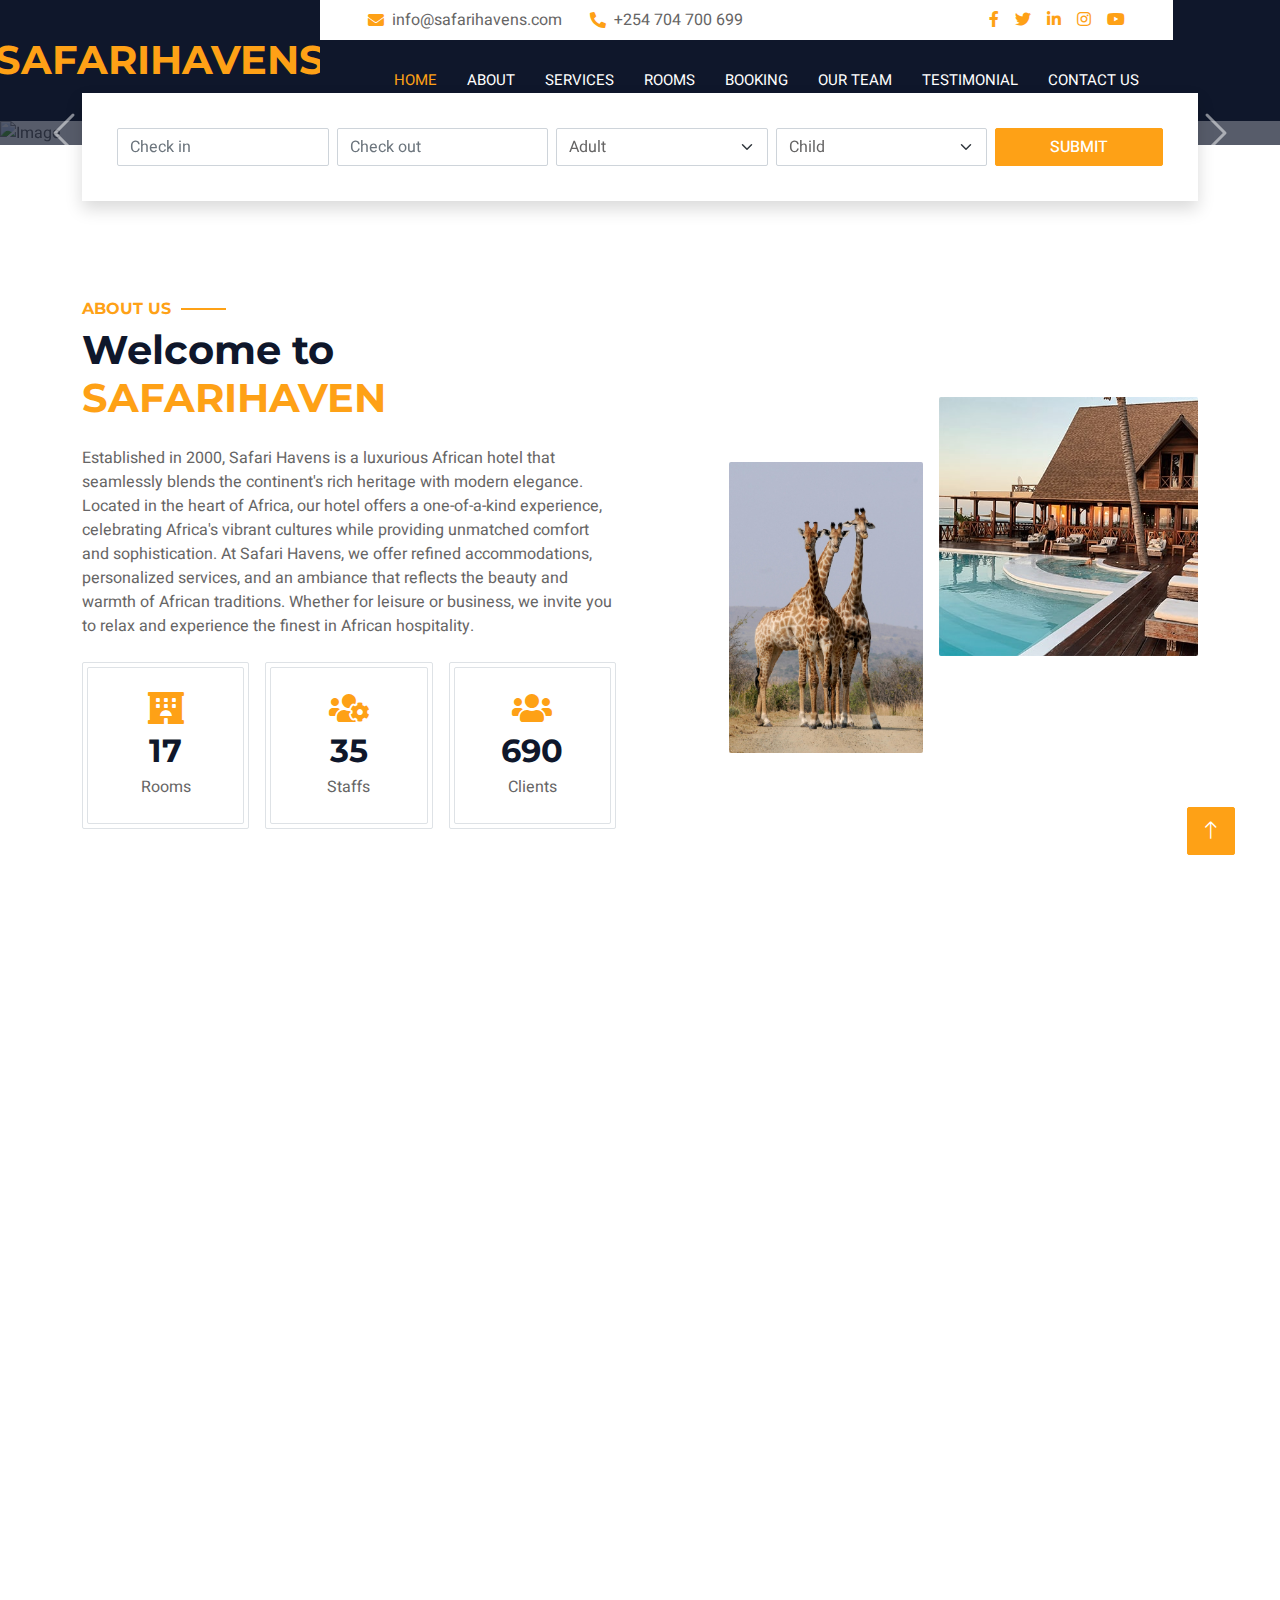
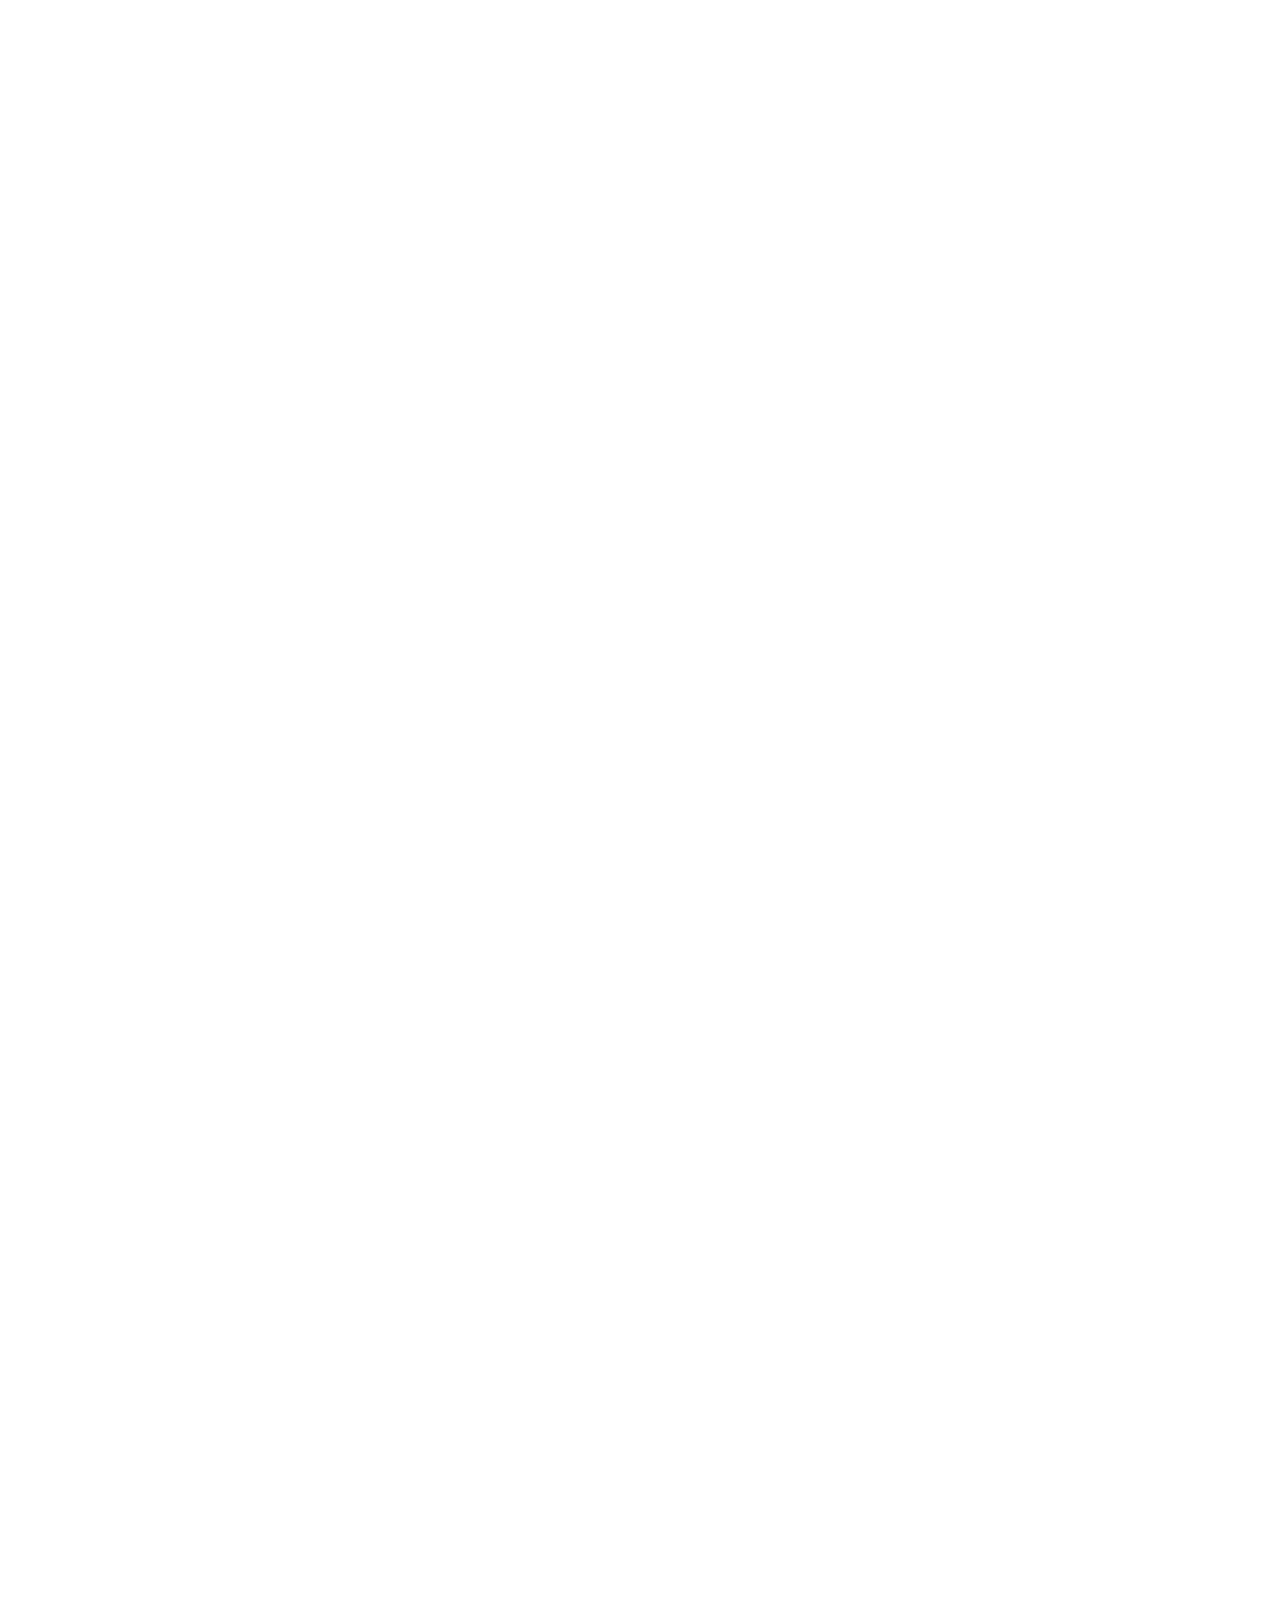
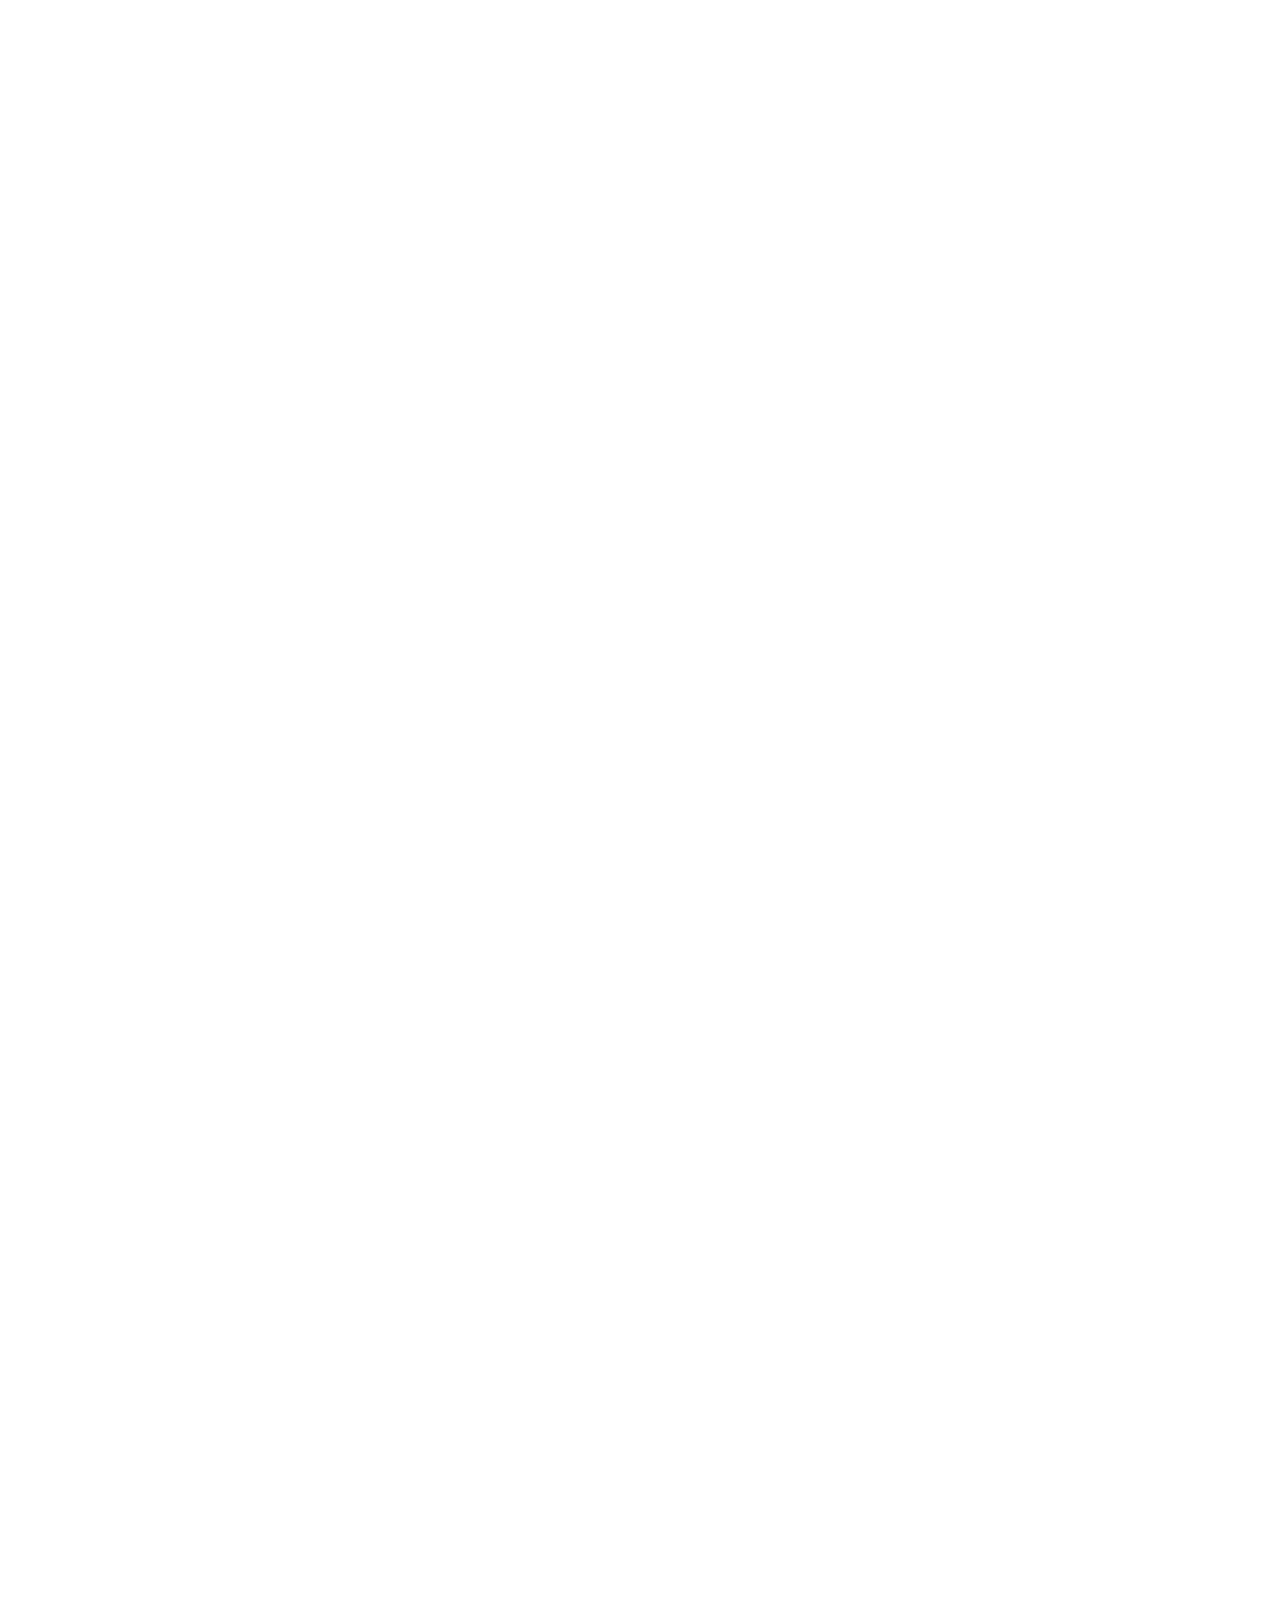
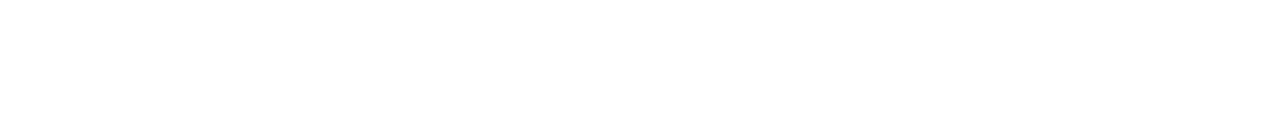
==== index.html @ f3045555 "Initial Commit" ====
<!DOCTYPE html>
<html lang="en">

<head>
    <meta charset="utf-8">
    <title>Safari Havens -Discover, Relax, and Unwind</title>
    <meta content="width=device-width, initial-scale=1.0" name="viewport">
    <meta content="" name="keywords">
    <meta content="" name="description">

    <!-- Favicon -->
    <link href="./favicon.png" rel="icon">

    <!-- Google Web Fonts -->
    <link rel="preconnect" href="https://fonts.googleapis.com">
    <link rel="preconnect" href="https://fonts.gstatic.com" crossorigin>
    <link href="https://fonts.googleapis.com/css2?family=Heebo:wght@400;500;600;700&family=Montserrat:wght@400;500;600;700&display=swap" rel="stylesheet">  

    <!-- Icon Font Stylesheet -->
    <link href="https://cdnjs.cloudflare.com/ajax/libs/font-awesome/5.10.0/css/all.min.css" rel="stylesheet">
    <link href="https://cdn.jsdelivr.net/npm/bootstrap-icons@1.4.1/font/bootstrap-icons.css" rel="stylesheet">

    <!-- Libraries Stylesheet -->
    <link href="lib/animate/animate.min.css" rel="stylesheet">
    <link href="lib/owlcarousel/assets/owl.carousel.min.css" rel="stylesheet">
    <link href="lib/tempusdominus/css/tempusdominus-bootstrap-4.min.css" rel="stylesheet" />

    <!-- Customized Bootstrap Stylesheet -->
    <link href="css/bootstrap.min.css" rel="stylesheet">

    <!-- Template Stylesheet -->
    <link href="css/style.css" rel="stylesheet">
</head>

<body>
    <div class="container-xxl bg-white p-0">
        <!-- Spinner Start -->
        <div id="spinner" class="show bg-white position-fixed translate-middle w-100 vh-100 top-50 start-50 d-flex align-items-center justify-content-center">
            <div class="spinner-border text-primary" style="width: 3rem; height: 3rem;" role="status">
                <span class="sr-only">Loading...</span>
            </div>
        </div>
        <!-- Spinner End -->

        <!-- Header Start -->
        <div class="container-fluid bg-dark px-0">
            <div class="row gx-0">
                <div class="col-lg-3 bg-dark d-none d-lg-block">
                    <a href="index.html" class="navbar-brand w-100 h-100 m-0 p-0 d-flex align-items-center justify-content-center">
                        <h1 class="m-0 text-primary text-uppercase">safarihavens</h1>
                    </a>
                </div>
                <div class="col-lg-8">
                    <div class="row gx-0 bg-white d-none d-lg-flex">
                        <div class="col-lg-7 px-5 text-start">
                            <div class="h-100 d-inline-flex align-items-center py-2 me-4">
                                <i class="fa fa-envelope text-primary me-2"></i>
                                <p class="mb-0">info@safarihavens.com</p>
                            </div>
                            <div class="h-100 d-inline-flex align-items-center py-2">
                                <i class="fa fa-phone-alt text-primary me-2"></i>
                                <p class="mb-0">+254 704 700 699</p>
                            </div>
                        </div>
                        <div class="col-lg-5 px-5 text-end">
                            <div class="d-inline-flex align-items-center py-2">
                                <a class="me-3" href=""><i class="fab fa-facebook-f"></i></a>
                                <a class="me-3" href=""><i class="fab fa-twitter"></i></a>
                                <a class="me-3" href=""><i class="fab fa-linkedin-in"></i></a>
                                <a class="me-3" href=""><i class="fab fa-instagram"></i></a>
                                <a class="" href=""><i class="fab fa-youtube"></i></a>
                            </div>
                        </div>
                    </div>
                    <nav class="navbar navbar-expand-lg bg-dark navbar-dark p-4 p-lg-1">
                        <a href="index.html" class="navbar-brand d-block d-lg-none">
                            <h1 class="m-0 text-primary text-uppercase">safarihavens</h1>
                        </a>
                        <button type="button" class="navbar-toggler" data-bs-toggle="collapse" data-bs-target="#navbarCollapse">
                            <span class="navbar-toggler-icon"></span>
                        </button>
                        <div class="collapse navbar-collapse justify-content-between ms-auto" id="navbarCollapse" >
                            <div class="navbar-nav mr-auto ms-auto py-0">
                                <a href="index.html" class="nav-item nav-link active">Home</a>
                                <a href="about.html" class="nav-item nav-link">About</a>
                                <a href="service.html" class="nav-item nav-link">Services</a>
                                <a href="room.html" class="nav-item nav-link">Rooms</a>
                                <a href="booking.html" class="nav-item nav-link">Booking</a>
                                <a href="team.html" class="nav-item nav-link">Our Team</a>
                                <a href="testimonial.html" class="nav-item nav-link">Testimonial</a>
                                <a href="contact.html" class="nav-item nav-link">Contact US</a>
                    </nav>
                </div>
            </div>
        </div>
        <!-- Header End -->


        <!-- Carousel Start -->
        <div class="container-fluid p-0 mb-5">
            <div id="header-carousel" class="carousel slide" data-bs-ride="carousel">
                <div class="carousel-inner">
                    <div class="carousel-item active">
                        <img class="w-100" src="img/carousel-1.jpg" alt="Image">
                        <div class="carousel-caption d-flex flex-column align-items-center justify-content-center">
                            <div class="p-3" style="max-width: 700px;">
                                <h6 class="section-title text-white text-uppercase mb-3 animated slideInDown">African Luxury Awaits</h6>
                                <h1 class="display-3 text-white mb-4 animated slideInDown">Discover a hotel where elegance meets African heritage.</h1>
                                <a href="room.html" class="btn btn-primary py-md-3 px-md-5 me-3 animated slideInLeft">Our Rooms</a>
                                <a href="booking.html" class="btn btn-light py-md-3 px-md-5 animated slideInRight">Book A Room</a>
                            </div>
                        </div>
                    </div>
                    <div class="carousel-item">
                        <img class="w-100" src="img/carousel-2.jpg" alt="Image">
                        <div class="carousel-caption d-flex flex-column align-items-center justify-content-center">
                            <div class="p-3" style="max-width: 700px;">
                                <h6 class="section-title text-white text-uppercase mb-3 animated slideInDown">Stylish African Comfort</h6>
                                <h1 class="display-3 text-white mb-4 animated slideInDown">Experience luxury with a touch of African charm.</h1>
                                <a href="room.html" class="btn btn-primary py-md-3 px-md-5 me-3 animated slideInLeft">Our Rooms</a>
                                <a href="booking.html" class="btn btn-light py-md-3 px-md-5 animated slideInRight">Book A Room</a>
                            </div>
                        </div>
                    </div>
                </div>
                <button class="carousel-control-prev" type="button" data-bs-target="#header-carousel"
                    data-bs-slide="prev">
                    <span class="carousel-control-prev-icon" aria-hidden="true"></span>
                    <span class="visually-hidden">Previous</span>
                </button>
                <button class="carousel-control-next" type="button" data-bs-target="#header-carousel"
                    data-bs-slide="next">
                    <span class="carousel-control-next-icon" aria-hidden="true"></span>
                    <span class="visually-hidden">Next</span>
                </button>
            </div>
        </div>
        <!-- Carousel End -->


        <!-- Booking Start -->
        <div class="container-fluid booking pb-5 wow fadeIn" data-wow-delay="0.1s">
            <div class="container">
                <div class="bg-white shadow" style="padding: 35px;">
                    <div class="row g-2">
                        <div class="col-md-10">
                            <div class="row g-2">
                                <div class="col-md-3">
                                    <div class="date" id="date1" data-target-input="nearest">
                                        <input type="text" class="form-control datetimepicker-input"
                                            placeholder="Check in" data-target="#date1" data-toggle="datetimepicker" />
                                    </div>
                                </div>
                                <div class="col-md-3">
                                    <div class="date" id="date2" data-target-input="nearest">
                                        <input type="text" class="form-control datetimepicker-input" placeholder="Check out" data-target="#date2" data-toggle="datetimepicker"/>
                                    </div>
                                </div>
                                <div class="col-md-3">
                                    <select class="form-select">
                                        <option selected>Adult</option>
                                        <option value="1">Adult 1</option>
                                        <option value="2">Adult 2</option>
                                        <option value="3">Adult 3</option>
                                    </select>
                                </div>
                                <div class="col-md-3">
                                    <select class="form-select">
                                        <option selected>Child</option>
                                        <option value="1">Child 1</option>
                                        <option value="2">Child 2</option>
                                        <option value="3">Child 3</option>
                                    </select>
                                </div>
                            </div>
                        </div>
                        <div class="col-md-2">
                            <button class="btn btn-primary w-100">Submit</button>
                        </div>
                    </div>
                </div>
            </div>
        </div>
        <!-- Booking End -->


        <!-- About Start -->
        <div class="container-xxl py-5">
            <div class="container">
                <div class="row g-5 align-items-center">
                    <div class="col-lg-6">
                        <h6 class="section-title text-start text-primary text-uppercase">About Us</h6>
                        <h1 class="mb-4">Welcome to <span class="text-primary text-uppercase">safarihaven</span></h1>
                        <p class="mb-4">Established in 2000, Safari Havens is a luxurious African hotel that seamlessly blends the continent's
                            rich heritage with modern elegance. Located in the heart of Africa, our hotel offers a one-of-a-kind experience,
                            celebrating Africa's vibrant cultures while providing unmatched comfort and sophistication. At Safari Havens,
                            we offer refined accommodations, personalized services, and an ambiance that reflects the beauty and warmth of
                            African traditions. Whether for leisure or business, we invite you to relax and experience the
                            finest in African hospitality.</p>
                        <div class="row g-3 pb-4">
                            <div class="col-sm-4 wow fadeIn" data-wow-delay="0.1s">
                                <div class="border rounded p-1">
                                    <div class="border rounded text-center p-4">
                                        <i class="fa fa-hotel fa-2x text-primary mb-2"></i>
                                        <h2 class="mb-1" data-toggle="counter-up">50</h2>
                                        <p class="mb-0">Rooms</p>
                                    </div>
                                </div>
                            </div>
                            <div class="col-sm-4 wow fadeIn" data-wow-delay="0.3s">
                                <div class="border rounded p-1">
                                    <div class="border rounded text-center p-4">
                                        <i class="fa fa-users-cog fa-2x text-primary mb-2"></i>
                                        <h2 class="mb-1" data-toggle="counter-up">100</h2>
                                        <p class="mb-0">Staffs</p>
                                    </div>
                                </div>
                            </div>
                            <div class="col-sm-4 wow fadeIn" data-wow-delay="0.5s">
                                <div class="border rounded p-1">
                                    <div class="border rounded text-center p-4">
                                        <i class="fa fa-users fa-2x text-primary mb-2"></i>
                                        <h2 class="mb-1" data-toggle="counter-up">2000</h2>
                                        <p class="mb-0">Clients</p>
                                    </div>
                                </div>
                            </div>
                        </div>
                    </div>
                    <div class="col-lg-6">
                        <div class="row g-3">
                            <div class="col-6 text-end">
                                <img class="img-fluid rounded w-75 wow zoomIn" data-wow-delay="0.1s" src="img/about-1.jpg" style="margin-top: 25%;">
                            </div>
                            <div class="col-6 text-start">
                                <img class="img-fluid rounded w-100 wow zoomIn" height="400" data-wow-delay="0.3s" src="img/about-3.jpg">
                            </div>

                    </div>
                </div>
            </div>
        </div>
        <!-- About End -->


        <!-- Room Start -->
        <div class="container-xxl py-5">
            <div class="container">
                <div class="text-center wow fadeInUp" data-wow-delay="0.1s">
                    <h6 class="section-title text-center text-primary text-uppercase">Our Rooms</h6>
                    <h1 class="mb-5">Explore Our <span class="text-primary text-uppercase">Rooms</span></h1>
                </div>
                <div class="row g-4">
                    <div class="col-lg-4 col-md-6 wow fadeInUp" data-wow-delay="0.1s">
                        <div class="room-item shadow rounded overflow-hidden">
                            <div class="position-relative">
                                <img class="img-fluid" src="img/room-1.jpg" alt="">
                                <small class="position-absolute start-0 top-100 translate-middle-y bg-primary text-white rounded py-1 px-3 ms-4">$100/Night</small>
                            </div>
                            <div class="p-4 mt-2">
                                <div class="d-flex justify-content-between mb-3">
                                    <h5 class="mb-0">Junior Suite</h5>
                                    <div class="ps-2">
                                        <small class="fa fa-star text-primary"></small>
                                        <small class="fa fa-star text-primary"></small>
                                        <small class="fa fa-star text-primary"></small>
                                        <small class="fa fa-star text-primary"></small>
                                        <small class="fa fa-star text-primary"></small>
                                    </div>
                                </div>
                                <div class="d-flex mb-3">
                                    <small class="border-end me-3 pe-3"><i class="fa fa-bed text-primary me-2"></i>3 Bed</small>
                                    <small class="border-end me-3 pe-3"><i class="fa fa-bath text-primary me-2"></i>2 Bath</small>
                                    <small><i class="fa fa-wifi text-primary me-2"></i>Wifi</small>
                                </div>
                                <p class="text-body mb-3">Our Junior Suite offers a perfect blend of comfort and style, featuring:
                                    3 spacious bedrooms, 2 luxurious bathrooms, Complimentary high-speed Wi-Fi  Ideal for small groups or families,
                                    this suite provides a cozy yet elegant retreat for your stay.</p>
                                <div class="d-flex justify-content-between">
                                    <a class="btn btn-sm btn-primary rounded py-2 px-4" href="">View Detail</a>
                                    <a class="btn btn-sm btn-dark rounded py-2 px-4" href="">Book Now</a>
                                </div>
                            </div>
                        </div>
                    </div>
                    <div class="col-lg-4 col-md-6 wow fadeInUp" data-wow-delay="0.3s">
                        <div class="room-item shadow rounded overflow-hidden">
                            <div class="position-relative">
                                <img class="img-fluid" src="img/room-2.jpg" alt="">
                                <small class="position-absolute start-0 top-100 translate-middle-y bg-primary text-white rounded py-1 px-3 ms-4">$150/Night</small>
                            </div>
                            <div class="p-4 mt-2">
                                <div class="d-flex justify-content-between mb-3">
                                    <h5 class="mb-0">Executive Suite</h5>
                                    <div class="ps-2">
                                        <small class="fa fa-star text-primary"></small>
                                        <small class="fa fa-star text-primary"></small>
                                        <small class="fa fa-star text-primary"></small>
                                        <small class="fa fa-star text-primary"></small>
                                        <small class="fa fa-star text-primary"></small>
                                    </div>
                                </div>
                                <div class="d-flex mb-3">
                                    <small class="border-end me-3 pe-3"><i class="fa fa-bed text-primary me-2"></i>3 Bed</small>
                                    <small class="border-end me-3 pe-3"><i class="fa fa-bath text-primary me-2"></i>2 Bath</small>
                                    <small><i class="fa fa-wifi text-primary me-2"></i>Wifi</small>
                                </div>
                                <p class="text-body mb-3">Designed for those who appreciate extra space and sophistication, the Executive Suite includes:
                                    3 elegantly designed bedrooms, 2 modern bathrooms, High-speed Wi-Fi for convenience Perfect for
                                    business travelers or those seeking an upscale experience.</p>
                                <div class="d-flex justify-content-between">
                                    <a class="btn btn-sm btn-primary rounded py-2 px-4" href="">View Detail</a>
                                    <a class="btn btn-sm btn-dark rounded py-2 px-4" href="">Book Now</a>
                                </div>
                            </div>
                        </div>
                    </div>
                    <div class="col-lg-4 col-md-6 wow fadeInUp" data-wow-delay="0.6s">
                        <div class="room-item shadow rounded overflow-hidden">
                            <div class="position-relative">
                                <img class="img-fluid" src="img/room-3.jpg" alt="">
                                <small class="position-absolute start-0 top-100 translate-middle-y bg-primary text-white rounded py-1 px-3 ms-4">$200/Night</small>
                            </div>
                            <div class="p-4 mt-2">
                                <div class="d-flex justify-content-between mb-3">
                                    <h5 class="mb-0">Super Deluxe</h5>
                                    <div class="ps-2">
                                        <small class="fa fa-star text-primary"></small>
                                        <small class="fa fa-star text-primary"></small>
                                        <small class="fa fa-star text-primary"></small>
                                        <small class="fa fa-star text-primary"></small>
                                        <small class="fa fa-star text-primary"></small>
                                    </div>
                                </div>
                                <div class="d-flex mb-3">
                                    <small class="border-end me-3 pe-3"><i class="fa fa-bed text-primary me-2"></i>3 Bed</small>
                                    <small class="border-end me-3 pe-3"><i class="fa fa-bath text-primary me-2"></i>2 Bath</small>
                                    <small><i class="fa fa-wifi text-primary me-2"></i>Wifi</small>
                                </div>
                                <p class="text-body mb-3">Our most lavish option, the Super Deluxe Suite offers:
                                    3 expansive bedrooms, 2 opulent bathrooms, Complimentary Wi-Fi access. Experience
                                    ultimate luxury and relaxation in this spacious and beautifully
                                    appointed suite, featuring premium amenities and exquisite decor.</p>
                                <div class="d-flex justify-content-between">
                                    <a class="btn btn-sm btn-primary rounded py-2 px-4" href="">View Detail</a>
                                    <a class="btn btn-sm btn-dark rounded py-2 px-4" href="">Book Now</a>
                                </div>
                            </div>
                        </div>
                    </div>
                </div>
            </div>
        </div>
        <!-- Room End -->


        <!-- Video Start -->
        <div class="container-xxl py-5 px-0 wow zoomIn" data-wow-delay="0.1s">
            <div class="row g-0">
                <div class="col-md-6 bg-dark d-flex align-items-center">
                    <div class="p-5">
                        <h6 class="section-title text-start text-white text-uppercase mb-3">Luxury Living</h6>
                        <h1 class="text-white mb-4">Discover A Brand Luxurious Hotel</h1>
                        <p class="text-white mb-4">Tempor erat elitr rebum at clita. Diam dolor diam ipsum sit. Aliqu diam amet diam et eos. Clita erat ipsum et lorem et sit, sed stet lorem sit clita duo justo magna dolore erat amet</p>
                        <a href="" class="btn btn-primary py-md-3 px-md-5 me-3">Our Rooms</a>
                        <a href="" class="btn btn-light py-md-3 px-md-5">Book A Room</a>
                    </div>
                </div>
                <div class="col-md-6">
                    <div class="video">
                        <button type="button" class="btn-play" data-bs-toggle="modal" data-src="https://www.youtube.com/embed/DWRcNpR6Kdc" data-bs-target="#videoModal">
                            <span></span>
                        </button>
                    </div>
                </div>
            </div>
        </div>

        <div class="modal fade" id="videoModal" tabindex="-1" aria-labelledby="exampleModalLabel" aria-hidden="true">
            <div class="modal-dialog">
                <div class="modal-content rounded-0">
                    <div class="modal-header">
                        <h5 class="modal-title" id="exampleModalLabel">Youtube Video</h5>
                        <button type="button" class="btn-close" data-bs-dismiss="modal" aria-label="Close"></button>
                    </div>
                    <div class="modal-body">
                        <!-- 16:9 aspect ratio -->
                        <div class="ratio ratio-16x9">
                            <iframe class="embed-responsive-item" src="" id="video" allowfullscreen allowscriptaccess="always"
                                allow="autoplay"></iframe>
                        </div>
                    </div>
                </div>
            </div>
        </div>
        <!-- Video Start -->


        <!-- Service Start -->
        <div class="container-xxl py-5">
            <div class="container">
                <div class="text-center wow fadeInUp" data-wow-delay="0.1s">
                    <h6 class="section-title text-center text-primary text-uppercase">Our Services</h6>
                    <h1 class="mb-5">Explore Our <span class="text-primary text-uppercase">Services</span></h1>
                </div>
                <div class="row g-4">
                    <div class="col-lg-4 col-md-6 wow fadeInUp" data-wow-delay="0.1s">
                        <a class="service-item rounded" href="">
                            <div class="service-icon bg-transparent border rounded p-1">
                                <div class="w-100 h-100 border rounded d-flex align-items-center justify-content-center">
                                    <i class="fa fa-hotel fa-2x text-primary"></i>
                                </div>
                            </div>
                            <h5 class="mb-3">Rooms & Appartment</h5>
                            <p class="text-body mb-0">Erat ipsum justo amet duo et elitr dolor, est duo duo eos lorem sed diam stet diam sed stet lorem.</p>
                        </a>
                    </div>
                    <div class="col-lg-4 col-md-6 wow fadeInUp" data-wow-delay="0.2s">
                        <a class="service-item rounded" href="">
                            <div class="service-icon bg-transparent border rounded p-1">
                                <div class="w-100 h-100 border rounded d-flex align-items-center justify-content-center">
                                    <i class="fa fa-utensils fa-2x text-primary"></i>
                                </div>
                            </div>
                            <h5 class="mb-3">Food & Restaurant</h5>
                            <p class="text-body mb-0">Erat ipsum justo amet duo et elitr dolor, est duo duo eos lorem sed diam stet diam sed stet lorem.</p>
                        </a>
                    </div>
                    <div class="col-lg-4 col-md-6 wow fadeInUp" data-wow-delay="0.3s">
                        <a class="service-item rounded" href="">
                            <div class="service-icon bg-transparent border rounded p-1">
                                <div class="w-100 h-100 border rounded d-flex align-items-center justify-content-center">
                                    <i class="fa fa-spa fa-2x text-primary"></i>
                                </div>
                            </div>
                            <h5 class="mb-3">Spa & Fitness</h5>
                            <p class="text-body mb-0">Erat ipsum justo amet duo et elitr dolor, est duo duo eos lorem sed diam stet diam sed stet lorem.</p>
                        </a>
                    </div>
                    <div class="col-lg-4 col-md-6 wow fadeInUp" data-wow-delay="0.4s">
                        <a class="service-item rounded" href="">
                            <div class="service-icon bg-transparent border rounded p-1">
                                <div class="w-100 h-100 border rounded d-flex align-items-center justify-content-center">
                                    <i class="fa fa-swimmer fa-2x text-primary"></i>
                                </div>
                            </div>
                            <h5 class="mb-3">Sports & Gaming</h5>
                            <p class="text-body mb-0">Erat ipsum justo amet duo et elitr dolor, est duo duo eos lorem sed diam stet diam sed stet lorem.</p>
                        </a>
                    </div>
                    <div class="col-lg-4 col-md-6 wow fadeInUp" data-wow-delay="0.5s">
                        <a class="service-item rounded" href="">
                            <div class="service-icon bg-transparent border rounded p-1">
                                <div class="w-100 h-100 border rounded d-flex align-items-center justify-content-center">
                                    <i class="fa fa-glass-cheers fa-2x text-primary"></i>
                                </div>
                            </div>
                            <h5 class="mb-3">Event & Party</h5>
                            <p class="text-body mb-0">Erat ipsum justo amet duo et elitr dolor, est duo duo eos lorem sed diam stet diam sed stet lorem.</p>
                        </a>
                    </div>
                    <div class="col-lg-4 col-md-6 wow fadeInUp" data-wow-delay="0.6s">
                        <a class="service-item rounded" href="">
                            <div class="service-icon bg-transparent border rounded p-1">
                                <div class="w-100 h-100 border rounded d-flex align-items-center justify-content-center">
                                    <i class="fa fa-dumbbell fa-2x text-primary"></i>
                                </div>
                            </div>
                            <h5 class="mb-3">GYM & Yoga</h5>
                            <p class="text-body mb-0">Erat ipsum justo amet duo et elitr dolor, est duo duo eos lorem sed diam stet diam sed stet lorem.</p>
                        </a>
                    </div>
                </div>
            </div>
        </div>
        <!-- Service End -->


        <!-- Testimonial Start -->
        <div class="container-xxl testimonial my-5 py-5 bg-dark wow zoomIn" data-wow-delay="0.1s">
            <div class="container">
                <div class="owl-carousel testimonial-carousel py-5">
                    <div class="testimonial-item position-relative bg-white rounded overflow-hidden">
                        <p>Tempor stet labore dolor clita stet diam amet ipsum dolor duo ipsum rebum stet dolor amet diam stet. Est stet ea lorem amet est kasd kasd et erat magna eos</p>
                        <div class="d-flex align-items-center">
                            <img class="img-fluid flex-shrink-0 rounded" src="img/testimonial-1.jpg" style="width: 45px; height: 45px;">
                            <div class="ps-3">
                                <h6 class="fw-bold mb-1">Client Name</h6>
                                <small>Profession</small>
                            </div>
                        </div>
                        <i class="fa fa-quote-right fa-3x text-primary position-absolute end-0 bottom-0 me-4 mb-n1"></i>
                    </div>
                    <div class="testimonial-item position-relative bg-white rounded overflow-hidden">
                        <p>Tempor stet labore dolor clita stet diam amet ipsum dolor duo ipsum rebum stet dolor amet diam stet. Est stet ea lorem amet est kasd kasd et erat magna eos</p>
                        <div class="d-flex align-items-center">
                            <img class="img-fluid flex-shrink-0 rounded" src="img/testimonial-2.jpg" style="width: 45px; height: 45px;">
                            <div class="ps-3">
                                <h6 class="fw-bold mb-1">Client Name</h6>
                                <small>Profession</small>
                            </div>
                        </div>
                        <i class="fa fa-quote-right fa-3x text-primary position-absolute end-0 bottom-0 me-4 mb-n1"></i>
                    </div>
                    <div class="testimonial-item position-relative bg-white rounded overflow-hidden">
                        <p>Tempor stet labore dolor clita stet diam amet ipsum dolor duo ipsum rebum stet dolor amet diam stet. Est stet ea lorem amet est kasd kasd et erat magna eos</p>
                        <div class="d-flex align-items-center">
                            <img class="img-fluid flex-shrink-0 rounded" src="img/testimonial-3.jpg" style="width: 45px; height: 45px;">
                            <div class="ps-3">
                                <h6 class="fw-bold mb-1">Client Name</h6>
                                <small>Profession</small>
                            </div>
                        </div>
                        <i class="fa fa-quote-right fa-3x text-primary position-absolute end-0 bottom-0 me-4 mb-n1"></i>
                    </div>
                </div>
            </div>
        </div>
        <!-- Testimonial End -->


        <!-- Team Start -->
        <div class="container-xxl py-5">
            <div class="container">
                <div class="text-center wow fadeInUp" data-wow-delay="0.1s">
                    <h6 class="section-title text-center text-primary text-uppercase">Our Team</h6>
                    <h1 class="mb-5">Explore Our <span class="text-primary text-uppercase">Staffs</span></h1>
                </div>
                <div class="row g-4">
                    <div class="col-lg-3 col-md-6 wow fadeInUp" data-wow-delay="0.1s">
                        <div class="rounded shadow overflow-hidden">
                            <div class="position-relative">
                                <img class="img-fluid" src="img/team-1.jpg" alt="">
                                <div class="position-absolute start-50 top-100 translate-middle d-flex align-items-center">
                                    <a class="btn btn-square btn-primary mx-1" href=""><i class="fab fa-facebook-f"></i></a>
                                    <a class="btn btn-square btn-primary mx-1" href=""><i class="fab fa-twitter"></i></a>
                                    <a class="btn btn-square btn-primary mx-1" href=""><i class="fab fa-instagram"></i></a>
                                </div>
                            </div>
                            <div class="text-center p-4 mt-3">
                                <h5 class="fw-bold mb-0">Full Name</h5>
                                <small>Designation</small>
                            </div>
                        </div>
                    </div>
                    <div class="col-lg-3 col-md-6 wow fadeInUp" data-wow-delay="0.3s">
                        <div class="rounded shadow overflow-hidden">
                            <div class="position-relative">
                                <img class="img-fluid" src="img/team-2.jpg" alt="">
                                <div class="position-absolute start-50 top-100 translate-middle d-flex align-items-center">
                                    <a class="btn btn-square btn-primary mx-1" href=""><i class="fab fa-facebook-f"></i></a>
                                    <a class="btn btn-square btn-primary mx-1" href=""><i class="fab fa-twitter"></i></a>
                                    <a class="btn btn-square btn-primary mx-1" href=""><i class="fab fa-instagram"></i></a>
                                </div>
                            </div>
                            <div class="text-center p-4 mt-3">
                                <h5 class="fw-bold mb-0">Full Name</h5>
                                <small>Designation</small>
                            </div>
                        </div>
                    </div>
                    <div class="col-lg-3 col-md-6 wow fadeInUp" data-wow-delay="0.5s">
                        <div class="rounded shadow overflow-hidden">
                            <div class="position-relative">
                                <img class="img-fluid" src="img/team-3.jpg" alt="">
                                <div class="position-absolute start-50 top-100 translate-middle d-flex align-items-center">
                                    <a class="btn btn-square btn-primary mx-1" href=""><i class="fab fa-facebook-f"></i></a>
                                    <a class="btn btn-square btn-primary mx-1" href=""><i class="fab fa-twitter"></i></a>
                                    <a class="btn btn-square btn-primary mx-1" href=""><i class="fab fa-instagram"></i></a>
                                </div>
                            </div>
                            <div class="text-center p-4 mt-3">
                                <h5 class="fw-bold mb-0">Full Name</h5>
                                <small>Designation</small>
                            </div>
                        </div>
                    </div>
                    <div class="col-lg-3 col-md-6 wow fadeInUp" data-wow-delay="0.7s">
                        <div class="rounded shadow overflow-hidden">
                            <div class="position-relative">
                                <img class="img-fluid" src="img/team-4.jpg" alt="">
                                <div class="position-absolute start-50 top-100 translate-middle d-flex align-items-center">
                                    <a class="btn btn-square btn-primary mx-1" href=""><i class="fab fa-facebook-f"></i></a>
                                    <a class="btn btn-square btn-primary mx-1" href=""><i class="fab fa-twitter"></i></a>
                                    <a class="btn btn-square btn-primary mx-1" href=""><i class="fab fa-instagram"></i></a>
                                </div>
                            </div>
                            <div class="text-center p-4 mt-3">
                                <h5 class="fw-bold mb-0">Full Name</h5>
                                <small>Designation</small>
                            </div>
                        </div>
                    </div>
                </div>
            </div>
        </div>
        <!-- Team End -->


        <!-- Newsletter Start -->
        <div class="container newsletter mt-5 wow fadeIn" data-wow-delay="0.1s">
            <div class="row justify-content-center">
                <div class="col-lg-10 border rounded p-1">
                    <div class="border rounded text-center p-1">
                        <div class="bg-white rounded text-center p-5">
                            <h4 class="mb-4">Subscribe Our <span class="text-primary text-uppercase">Newsletter</span></h4>
                            <div class="position-relative mx-auto" style="max-width: 400px;">
                                <input class="form-control w-100 py-3 ps-4 pe-5" type="text" placeholder="Enter your email">
                                <button type="button" class="btn btn-primary py-2 px-3 position-absolute top-0 end-0 mt-2 me-2">Submit</button>
                            </div>
                        </div>
                    </div>
                </div>
            </div>
        </div>
        <!-- Newsletter Start -->
        

        <!-- Footer Start -->
        <div class="container-fluid bg-dark text-light footer wow fadeIn" data-wow-delay="0.1s">
            <div class="container pb-5">
                <div class="row g-5">
                    <div class="col-md-6 col-lg-4">
                        <div class="bg-primary rounded p-4">
                            <a href="index.html"><h1 class="text-white text-uppercase mb-3">Hotelier</h1></a>
                            <p class="text-white mb-0">
								Download <a class="text-dark fw-medium" href="https://htmlcodex.com/hotel-html-template-pro">Hotelier – Premium Version</a>, build a professional website for your hotel business and grab the attention of new visitors upon your site’s launch.
							</p>
                        </div>
                    </div>
                    <div class="col-md-6 col-lg-3">
                        <h6 class="section-title text-start text-primary text-uppercase mb-4">Contact</h6>
                        <p class="mb-2"><i class="fa fa-map-marker-alt me-3"></i>123 Street, New York, USA</p>
                        <p class="mb-2"><i class="fa fa-phone-alt me-3"></i>+012 345 67890</p>
                        <p class="mb-2"><i class="fa fa-envelope me-3"></i>info@example.com</p>
                        <div class="d-flex pt-2">
                            <a class="btn btn-outline-light btn-social" href=""><i class="fab fa-twitter"></i></a>
                            <a class="btn btn-outline-light btn-social" href=""><i class="fab fa-facebook-f"></i></a>
                            <a class="btn btn-outline-light btn-social" href=""><i class="fab fa-youtube"></i></a>
                            <a class="btn btn-outline-light btn-social" href=""><i class="fab fa-linkedin-in"></i></a>
                        </div>
                    </div>
                    <div class="col-lg-5 col-md-12">
                        <div class="row gy-5 g-4">
                            <div class="col-md-6">
                                <h6 class="section-title text-start text-primary text-uppercase mb-4">Company</h6>
                                <a class="btn btn-link" href="">About Us</a>
                                <a class="btn btn-link" href="">Contact Us</a>
                                <a class="btn btn-link" href="">Privacy Policy</a>
                                <a class="btn btn-link" href="">Terms & Condition</a>
                                <a class="btn btn-link" href="">Support</a>
                            </div>
                            <div class="col-md-6">
                                <h6 class="section-title text-start text-primary text-uppercase mb-4">Services</h6>
                                <a class="btn btn-link" href="">Food & Restaurant</a>
                                <a class="btn btn-link" href="">Spa & Fitness</a>
                                <a class="btn btn-link" href="">Sports & Gaming</a>
                                <a class="btn btn-link" href="">Event & Party</a>
                                <a class="btn btn-link" href="">GYM & Yoga</a>
                            </div>
                        </div>
                    </div>
                </div>
            </div>
            <div class="container">
                <div class="copyright">
                    <div class="row">
                        <div class="col-md-6 text-center text-md-start mb-3 mb-md-0">
                            &copy; <a class="border-bottom" href="#">Your Site Name</a>, All Right Reserved. 
							
							<!--/*** This template is free as long as you keep the footer author’s credit link/attribution link/backlink. If you'd like to use the template without the footer author’s credit link/attribution link/backlink, you can purchase the Credit Removal License from "https://htmlcodex.com/credit-removal". Thank you for your support. ***/-->
							Designed By <a class="border-bottom" href="https://htmlcodex.com">HTML Codex</a>
                        </div>
                        <div class="col-md-6 text-center text-md-end">
                            <div class="footer-menu">
                                <a href="">Home</a>
                                <a href="">Cookies</a>
                                <a href="">Help</a>
                                <a href="">FQAs</a>
                            </div>
                        </div>
                    </div>
                </div>
            </div>
        </div>
        <!-- Footer End -->


        <!-- Back to Top -->
        <a href="#" class="btn btn-lg btn-primary btn-lg-square back-to-top"><i class="bi bi-arrow-up"></i></a>
    </div>

    <!-- JavaScript Libraries -->
    <script src="https://code.jquery.com/jquery-3.4.1.min.js"></script>
    <script src="https://cdn.jsdelivr.net/npm/bootstrap@5.0.0/dist/js/bootstrap.bundle.min.js"></script>
    <script src="lib/wow/wow.min.js"></script>
    <script src="lib/easing/easing.min.js"></script>
    <script src="lib/waypoints/waypoints.min.js"></script>
    <script src="lib/counterup/counterup.min.js"></script>
    <script src="lib/owlcarousel/owl.carousel.min.js"></script>
    <script src="lib/tempusdominus/js/moment.min.js"></script>
    <script src="lib/tempusdominus/js/moment-timezone.min.js"></script>
    <script src="lib/tempusdominus/js/tempusdominus-bootstrap-4.min.js"></script>

    <!-- Template Javascript -->
    <script src="js/main.js"></script>
</body>

</html>
---- css/style.css ----
/********** Template CSS **********/
:root {
    --primary: #FEA116;
    --light: #F1F8FF;
    --dark: #0F172B;
}

.fw-medium {
    font-weight: 500 !important;
}

.fw-semi-bold {
    font-weight: 600 !important;
}

.back-to-top {
    position: fixed;
    display: none;
    right: 45px;
    bottom: 45px;
    z-index: 99;
}


/*** Spinner ***/
#spinner {
    opacity: 0;
    visibility: hidden;
    transition: opacity .5s ease-out, visibility 0s linear .5s;
    z-index: 99999;
}

#spinner.show {
    transition: opacity .5s ease-out, visibility 0s linear 0s;
    visibility: visible;
    opacity: 1;
}


/*** Button ***/
.btn {
    font-weight: 500;
    text-transform: uppercase;
    transition: .5s;
}

.btn.btn-primary,
.btn.btn-secondary {
    color: #FFFFFF;
}

.btn-square {
    width: 38px;
    height: 38px;
}

.btn-sm-square {
    width: 32px;
    height: 32px;
}

.btn-lg-square {
    width: 48px;
    height: 48px;
}

.btn-square,
.btn-sm-square,
.btn-lg-square {
    padding: 0;
    display: flex;
    align-items: center;
    justify-content: center;
    font-weight: normal;
    border-radius: 2px;
}


/*** Navbar ***/
.navbar-dark .navbar-nav .nav-link {
    margin-right: 30px;
    padding: 25px 0;
    color: #FFFFFF;
    font-size: 15px;
    text-transform: uppercase;
    outline: none;
}

.navbar-dark .navbar-nav .nav-link:hover,
.navbar-dark .navbar-nav .nav-link.active {
    color: var(--primary);
}

@media (max-width: 991.98px) {
    .navbar-dark .navbar-nav .nav-link  {
        margin-right: 0;
        padding: 10px 0;
    }
}


/*** Header ***/
.carousel-caption {
    top: 0;
    left: 0;
    right: 0;
    bottom: 0;
    background: rgba(15, 23, 43, .7);
    z-index: 1;
}

.carousel-control-prev,
.carousel-control-next {
    width: 10%;
}

.carousel-control-prev-icon,
.carousel-control-next-icon {
    width: 3rem;
    height: 3rem;
}

@media (max-width: 768px) {
    #header-carousel .carousel-item {
        position: relative;
        min-height: 450px;
    }
    
    #header-carousel .carousel-item img {
        position: absolute;
        width: 100%;
        height: 100%;
        object-fit: cover;
    }
}

.page-header {
    background-position: center center;
    background-repeat: no-repeat;
    background-size: cover;
}

.page-header-inner {
    background: rgba(15, 23, 43, .7);
}

.breadcrumb-item + .breadcrumb-item::before {
    color: var(--light);
}

.booking {
    position: relative;
    margin-top: -100px !important;
    z-index: 1;
}


/*** Section Title ***/
.section-title {
    position: relative;
    display: inline-block;
}

.section-title::before {
    position: absolute;
    content: "";
    width: 45px;
    height: 2px;
    top: 50%;
    left: -55px;
    margin-top: -1px;
    background: var(--primary);
}

.section-title::after {
    position: absolute;
    content: "";
    width: 45px;
    height: 2px;
    top: 50%;
    right: -55px;
    margin-top: -1px;
    background: var(--primary);
}

.section-title.text-start::before,
.section-title.text-end::after {
    display: none;
}


/*** Service ***/
.service-item {
    height: 320px;
    padding: 30px;
    display: flex;
    flex-direction: column;
    justify-content: center;
    text-align: center;
    background: #FFFFFF;
    box-shadow: 0 0 45px rgba(0, 0, 0, .08);
    transition: .5s;
}

.service-item:hover {
    background: var(--primary);
}

.service-item .service-icon {
    margin: 0 auto 30px auto;
    width: 65px;
    height: 65px;
    transition: .5s;
}

.service-item i,
.service-item h5,
.service-item p {
    transition: .5s;
}

.service-item:hover i,
.service-item:hover h5,
.service-item:hover p {
    color: #FFFFFF !important;
}


/*** Youtube Video ***/
.video {
    position: relative;
    height: 100%;
    min-height: 500px;
    background: linear-gradient(rgba(15, 23, 43, .1), rgba(15, 23, 43, .1)), url(../img/video.jpg);
    background-position: center center;
    background-repeat: no-repeat;
    background-size: cover;
}

.video .btn-play {
    position: absolute;
    z-index: 3;
    top: 50%;
    left: 50%;
    transform: translateX(-50%) translateY(-50%);
    box-sizing: content-box;
    display: block;
    width: 32px;
    height: 44px;
    border-radius: 50%;
    border: none;
    outline: none;
    padding: 18px 20px 18px 28px;
}

.video .btn-play:before {
    content: "";
    position: absolute;
    z-index: 0;
    left: 50%;
    top: 50%;
    transform: translateX(-50%) translateY(-50%);
    display: block;
    width: 100px;
    height: 100px;
    background: var(--primary);
    border-radius: 50%;
    animation: pulse-border 1500ms ease-out infinite;
}

.video .btn-play:after {
    content: "";
    position: absolute;
    z-index: 1;
    left: 50%;
    top: 50%;
    transform: translateX(-50%) translateY(-50%);
    display: block;
    width: 100px;
    height: 100px;
    background: var(--primary);
    border-radius: 50%;
    transition: all 200ms;
}

.video .btn-play img {
    position: relative;
    z-index: 3;
    max-width: 100%;
    width: auto;
    height: auto;
}

.video .btn-play span {
    display: block;
    position: relative;
    z-index: 3;
    width: 0;
    height: 0;
    border-left: 32px solid var(--dark);
    border-top: 22px solid transparent;
    border-bottom: 22px solid transparent;
}

@keyframes pulse-border {
    0% {
        transform: translateX(-50%) translateY(-50%) translateZ(0) scale(1);
        opacity: 1;
    }

    100% {
        transform: translateX(-50%) translateY(-50%) translateZ(0) scale(1.5);
        opacity: 0;
    }
}

#videoModal {
    z-index: 99999;
}

#videoModal .modal-dialog {
    position: relative;
    max-width: 800px;
    margin: 60px auto 0 auto;
}

#videoModal .modal-body {
    position: relative;
    padding: 0px;
}

#videoModal .close {
    position: absolute;
    width: 30px;
    height: 30px;
    right: 0px;
    top: -30px;
    z-index: 999;
    font-size: 30px;
    font-weight: normal;
    color: #FFFFFF;
    background: #000000;
    opacity: 1;
}


/*** Testimonial ***/
.testimonial {
    background: linear-gradient(rgba(15, 23, 43, .7), rgba(15, 23, 43, .7)), url(../img/carousel-2.jpg);
    background-position: center center;
    background-repeat: no-repeat;
    background-size: cover;
}

.testimonial-carousel {
    padding-left: 65px;
    padding-right: 65px;
}

.testimonial-carousel .testimonial-item {
    padding: 30px;
}

.testimonial-carousel .owl-nav {
    position: absolute;
    width: 100%;
    height: 40px;
    top: calc(50% - 20px);
    left: 0;
    display: flex;
    justify-content: space-between;
    z-index: 1;
}

.testimonial-carousel .owl-nav .owl-prev,
.testimonial-carousel .owl-nav .owl-next {
    position: relative;
    width: 40px;
    height: 40px;
    display: flex;
    align-items: center;
    justify-content: center;
    color: #FFFFFF;
    background: var(--primary);
    border-radius: 2px;
    font-size: 18px;
    transition: .5s;
}

.testimonial-carousel .owl-nav .owl-prev:hover,
.testimonial-carousel .owl-nav .owl-next:hover {
    color: var(--primary);
    background: #FFFFFF;
}


/*** Team ***/
.team-item,
.team-item .bg-primary,
.team-item .bg-primary i {
    transition: .5s;
}

.team-item:hover {
    border-color: var(--secondary) !important;
}

.team-item:hover .bg-primary {
    background: var(--secondary) !important;
}

.team-item:hover .bg-primary i {
    color: var(--secondary) !important;
}


/*** Footer ***/
.newsletter {
    position: relative;
    z-index: 1;
}

.footer {
    position: relative;
    margin-top: -110px;
    padding-top: 180px;
}

.footer .btn.btn-social {
    margin-right: 5px;
    width: 35px;
    height: 35px;
    display: flex;
    align-items: center;
    justify-content: center;
    color: var(--light);
    border: 1px solid #FFFFFF;
    border-radius: 35px;
    transition: .3s;
}

.footer .btn.btn-social:hover {
    color: var(--primary);
}

.footer .btn.btn-link {
    display: block;
    margin-bottom: 5px;
    padding: 0;
    text-align: left;
    color: #FFFFFF;
    font-size: 15px;
    font-weight: normal;
    text-transform: capitalize;
    transition: .3s;
}

.footer .btn.btn-link::before {
    position: relative;
    content: "\f105";
    font-family: "Font Awesome 5 Free";
    font-weight: 900;
    margin-right: 10px;
}

.footer .btn.btn-link:hover {
    letter-spacing: 1px;
    box-shadow: none;
}

.footer .copyright {
    padding: 25px 0;
    font-size: 15px;
    border-top: 1px solid rgba(256, 256, 256, .1);
}

.footer .copyright a {
    color: var(--light);
}

.footer .footer-menu a {
    margin-right: 15px;
    padding-right: 15px;
    border-right: 1px solid rgba(255, 255, 255, .3);
}

.footer .footer-menu a:last-child {
    margin-right: 0;
    padding-right: 0;
    border-right: none;
}
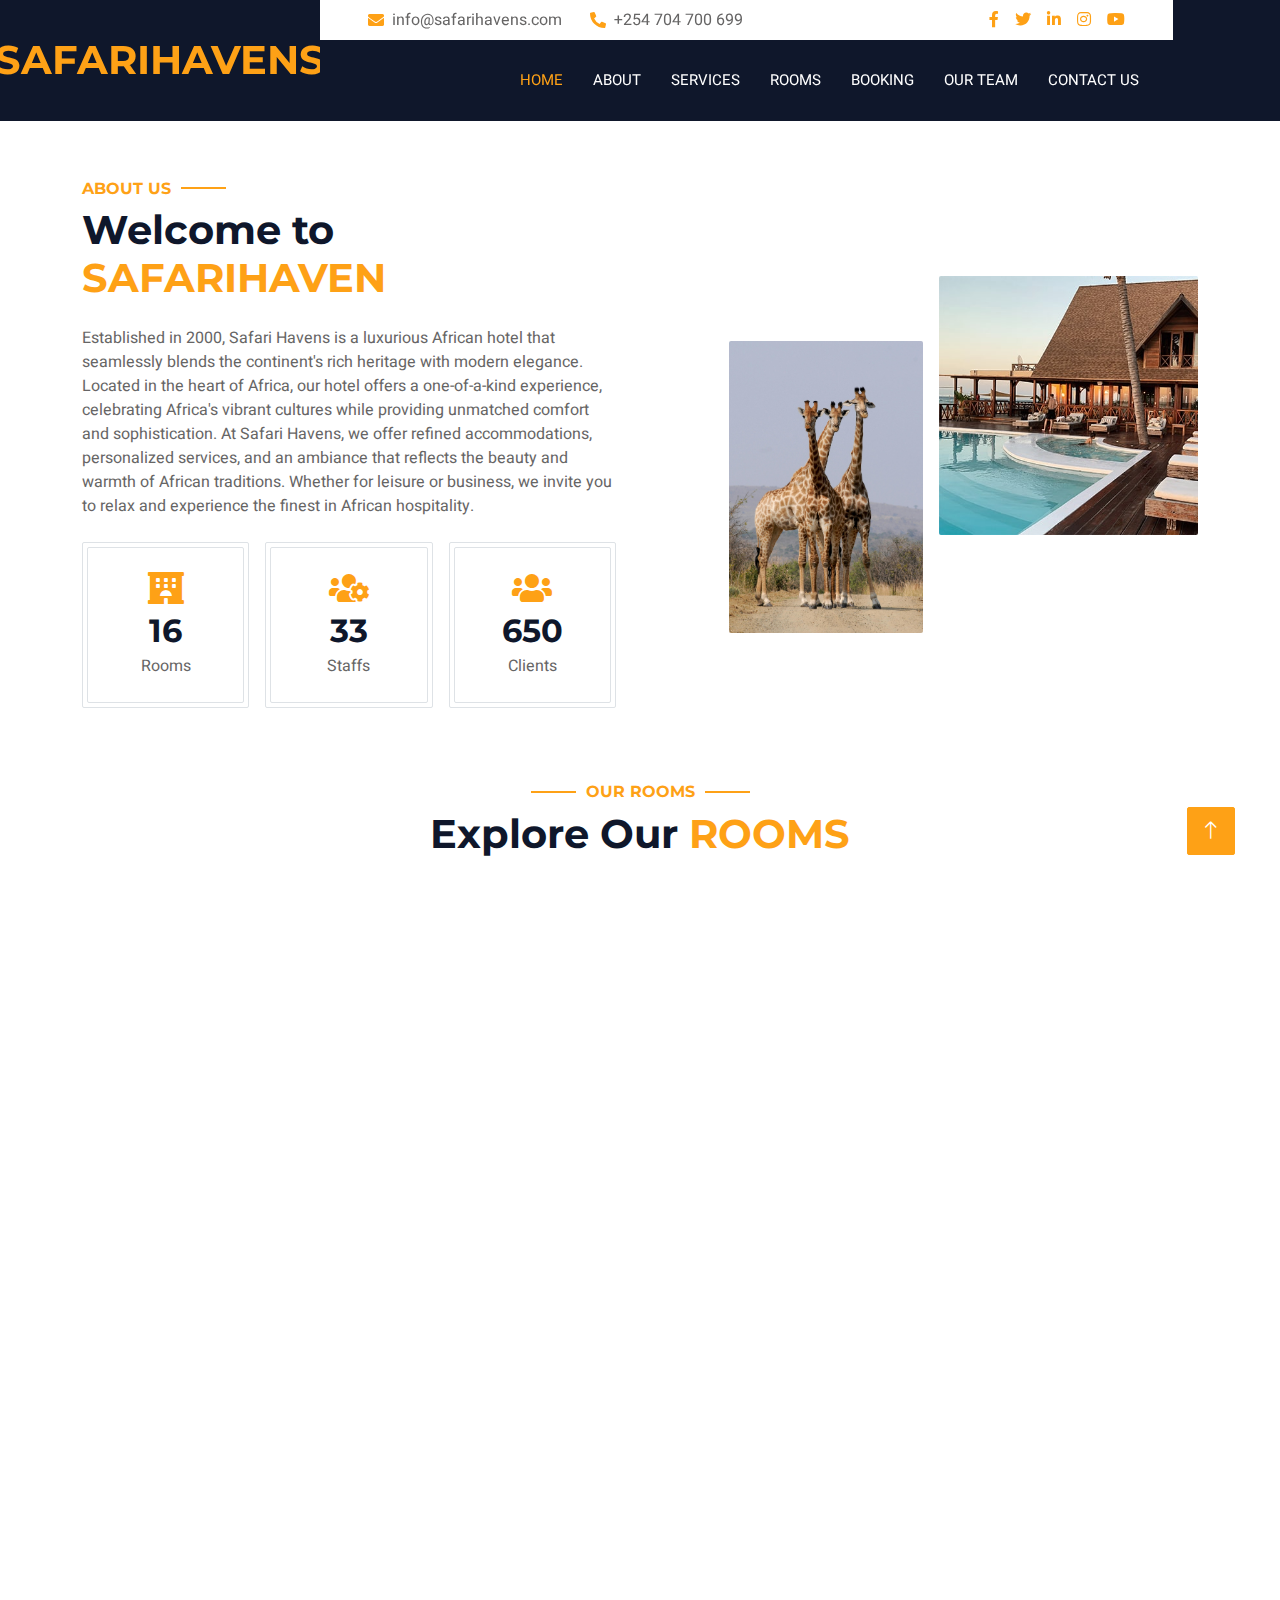
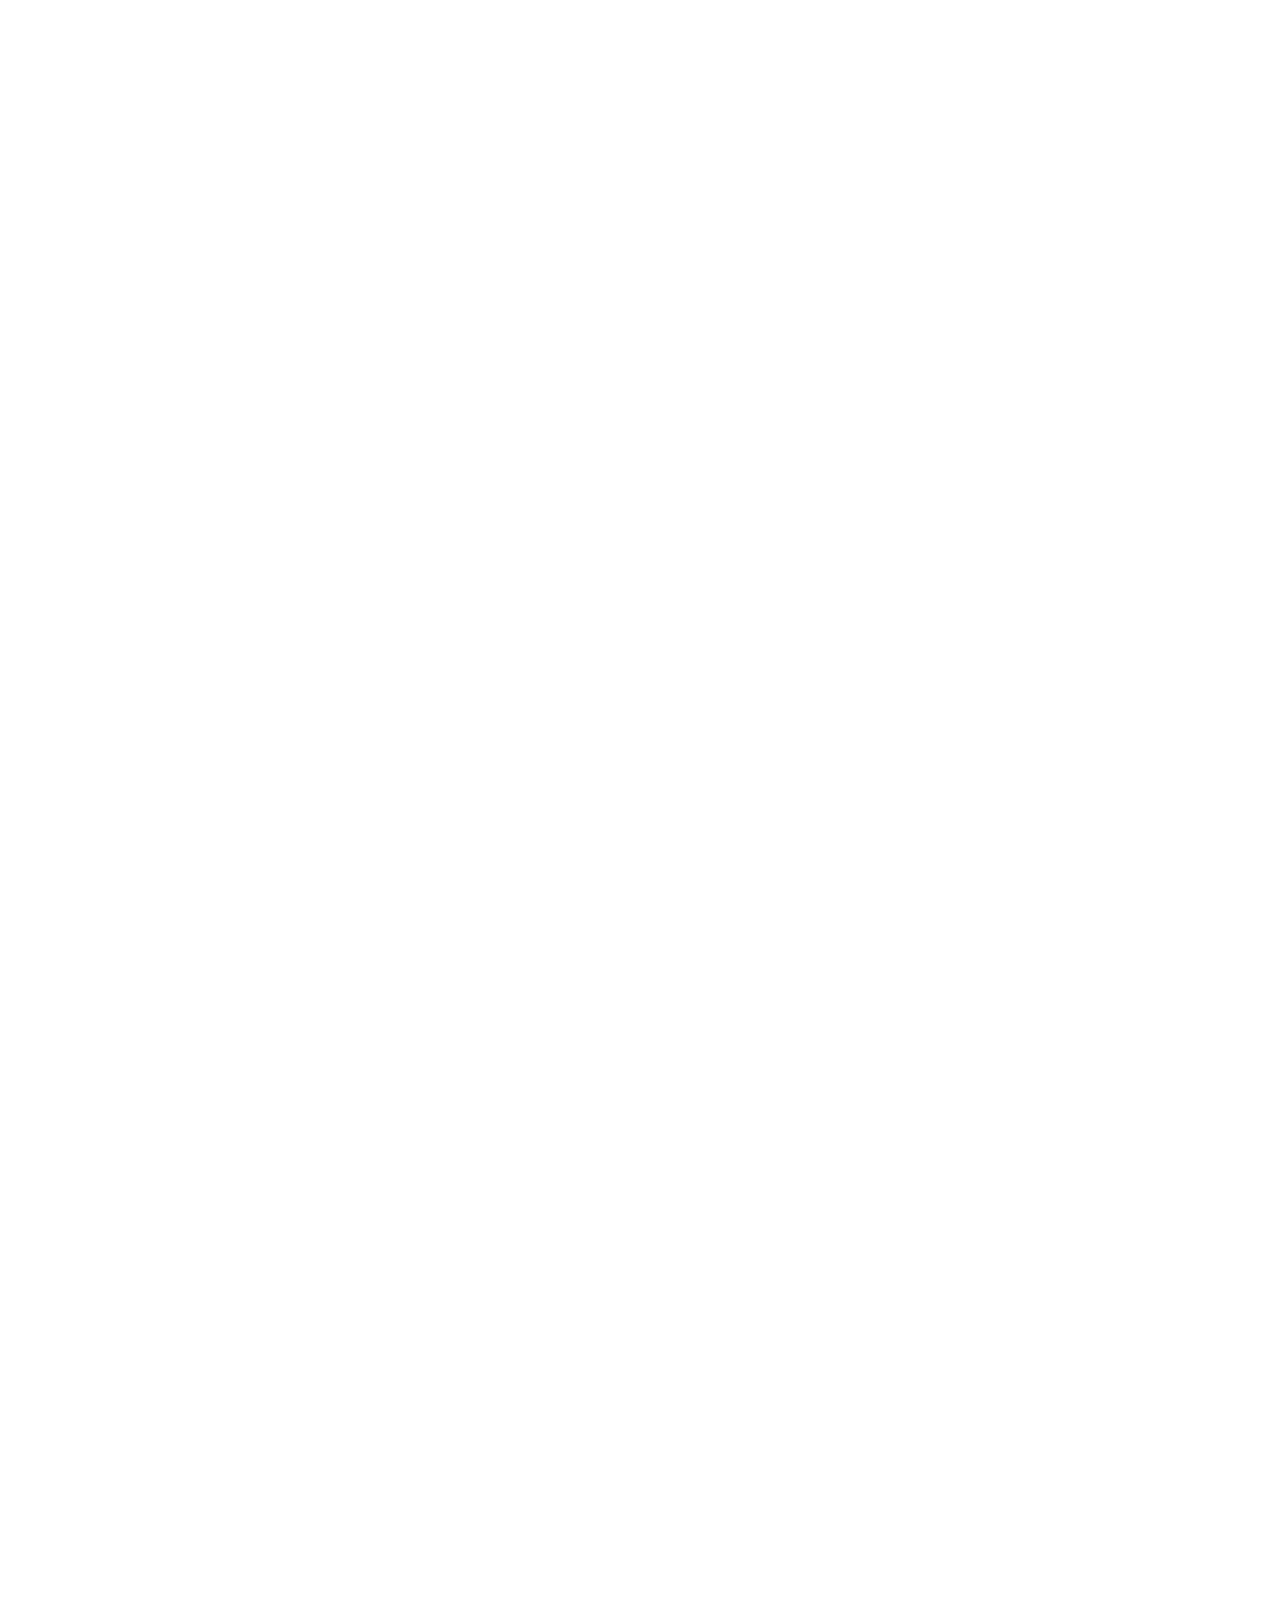
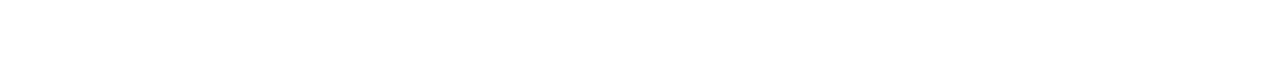
==== commit 17d61bce: "Updates" ====
--- a/index.html
+++ b/index.html
@@ -43,7 +43,7 @@
         <!-- Spinner End -->
 
         <!-- Header Start -->
-        <div class="container-fluid bg-dark px-0">
+        <div class="container-fluid bg-dark px-0 fixed-top" >
             <div class="row gx-0">
                 <div class="col-lg-3 bg-dark d-none d-lg-block">
                     <a href="index.html" class="navbar-brand w-100 h-100 m-0 p-0 d-flex align-items-center justify-content-center">
@@ -87,7 +87,7 @@
                                 <a href="room.html" class="nav-item nav-link">Rooms</a>
                                 <a href="booking.html" class="nav-item nav-link">Booking</a>
                                 <a href="team.html" class="nav-item nav-link">Our Team</a>
-                                <a href="testimonial.html" class="nav-item nav-link">Testimonial</a>
+<!--                                <a href="testimonial.html" class="nav-item nav-link">Testimonial</a>-->
                                 <a href="contact.html" class="nav-item nav-link">Contact US</a>
                     </nav>
                 </div>
@@ -277,8 +277,8 @@
                                     3 spacious bedrooms, 2 luxurious bathrooms, Complimentary high-speed Wi-Fi  Ideal for small groups or families,
                                     this suite provides a cozy yet elegant retreat for your stay.</p>
                                 <div class="d-flex justify-content-between">
-                                    <a class="btn btn-sm btn-primary rounded py-2 px-4" href="">View Detail</a>
-                                    <a class="btn btn-sm btn-dark rounded py-2 px-4" href="">Book Now</a>
+                                    <a class="btn btn-sm btn-primary rounded py-2 px-4" href="room.html">View Detail</a>
+                                    <a class="btn btn-sm btn-dark rounded py-2 px-4" href="booking.html">Book Now</a>
                                 </div>
                             </div>
                         </div>
@@ -309,8 +309,8 @@
                                     3 elegantly designed bedrooms, 2 modern bathrooms, High-speed Wi-Fi for convenience Perfect for
                                     business travelers or those seeking an upscale experience.</p>
                                 <div class="d-flex justify-content-between">
-                                    <a class="btn btn-sm btn-primary rounded py-2 px-4" href="">View Detail</a>
-                                    <a class="btn btn-sm btn-dark rounded py-2 px-4" href="">Book Now</a>
+                                    <a class="btn btn-sm btn-primary rounded py-2 px-4" href="room.html">View Detail</a>
+                                    <a class="btn btn-sm btn-dark rounded py-2 px-4" href="booking.html">Book Now</a>
                                 </div>
                             </div>
                         </div>
@@ -342,8 +342,8 @@
                                     ultimate luxury and relaxation in this spacious and beautifully
                                     appointed suite, featuring premium amenities and exquisite decor.</p>
                                 <div class="d-flex justify-content-between">
-                                    <a class="btn btn-sm btn-primary rounded py-2 px-4" href="">View Detail</a>
-                                    <a class="btn btn-sm btn-dark rounded py-2 px-4" href="">Book Now</a>
+                                    <a class="btn btn-sm btn-primary rounded py-2 px-4" href="room.html">View Detail</a>
+                                    <a class="btn btn-sm btn-dark rounded py-2 px-4" href="booking.html">Book Now</a>
                                 </div>
                             </div>
                         </div>
@@ -357,123 +357,30 @@
         <!-- Video Start -->
         <div class="container-xxl py-5 px-0 wow zoomIn" data-wow-delay="0.1s">
             <div class="row g-0">
-                <div class="col-md-6 bg-dark d-flex align-items-center">
-                    <div class="p-5">
-                        <h6 class="section-title text-start text-white text-uppercase mb-3">Luxury Living</h6>
-                        <h1 class="text-white mb-4">Discover A Brand Luxurious Hotel</h1>
-                        <p class="text-white mb-4">Tempor erat elitr rebum at clita. Diam dolor diam ipsum sit. Aliqu diam amet diam et eos. Clita erat ipsum et lorem et sit, sed stet lorem sit clita duo justo magna dolore erat amet</p>
-                        <a href="" class="btn btn-primary py-md-3 px-md-5 me-3">Our Rooms</a>
-                        <a href="" class="btn btn-light py-md-3 px-md-5">Book A Room</a>
-                    </div>
-                </div>
-                <div class="col-md-6">
-                    <div class="video">
-                        <button type="button" class="btn-play" data-bs-toggle="modal" data-src="https://www.youtube.com/embed/DWRcNpR6Kdc" data-bs-target="#videoModal">
-                            <span></span>
-                        </button>
-                    </div>
-                </div>
-            </div>
-        </div>
-
-        <div class="modal fade" id="videoModal" tabindex="-1" aria-labelledby="exampleModalLabel" aria-hidden="true">
-            <div class="modal-dialog">
-                <div class="modal-content rounded-0">
-                    <div class="modal-header">
-                        <h5 class="modal-title" id="exampleModalLabel">Youtube Video</h5>
-                        <button type="button" class="btn-close" data-bs-dismiss="modal" aria-label="Close"></button>
-                    </div>
-                    <div class="modal-body">
-                        <!-- 16:9 aspect ratio -->
-                        <div class="ratio ratio-16x9">
-                            <iframe class="embed-responsive-item" src="" id="video" allowfullscreen allowscriptaccess="always"
-                                allow="autoplay"></iframe>
-                        </div>
-                    </div>
-                </div>
-            </div>
-        </div>
-        <!-- Video Start -->
-
-
-        <!-- Service Start -->
-        <div class="container-xxl py-5">
-            <div class="container">
-                <div class="text-center wow fadeInUp" data-wow-delay="0.1s">
-                    <h6 class="section-title text-center text-primary text-uppercase">Our Services</h6>
-                    <h1 class="mb-5">Explore Our <span class="text-primary text-uppercase">Services</span></h1>
-                </div>
-                <div class="row g-4">
-                    <div class="col-lg-4 col-md-6 wow fadeInUp" data-wow-delay="0.1s">
-                        <a class="service-item rounded" href="">
-                            <div class="service-icon bg-transparent border rounded p-1">
-                                <div class="w-100 h-100 border rounded d-flex align-items-center justify-content-center">
-                                    <i class="fa fa-hotel fa-2x text-primary"></i>
-                                </div>
-                            </div>
-                            <h5 class="mb-3">Rooms & Appartment</h5>
-                            <p class="text-body mb-0">Erat ipsum justo amet duo et elitr dolor, est duo duo eos lorem sed diam stet diam sed stet lorem.</p>
-                        </a>
-                    </div>
-                    <div class="col-lg-4 col-md-6 wow fadeInUp" data-wow-delay="0.2s">
-                        <a class="service-item rounded" href="">
-                            <div class="service-icon bg-transparent border rounded p-1">
-                                <div class="w-100 h-100 border rounded d-flex align-items-center justify-content-center">
-                                    <i class="fa fa-utensils fa-2x text-primary"></i>
-                                </div>
-                            </div>
-                            <h5 class="mb-3">Food & Restaurant</h5>
-                            <p class="text-body mb-0">Erat ipsum justo amet duo et elitr dolor, est duo duo eos lorem sed diam stet diam sed stet lorem.</p>
-                        </a>
-                    </div>
-                    <div class="col-lg-4 col-md-6 wow fadeInUp" data-wow-delay="0.3s">
-                        <a class="service-item rounded" href="">
-                            <div class="service-icon bg-transparent border rounded p-1">
-                                <div class="w-100 h-100 border rounded d-flex align-items-center justify-content-center">
-                                    <i class="fa fa-spa fa-2x text-primary"></i>
-                                </div>
-                            </div>
-                            <h5 class="mb-3">Spa & Fitness</h5>
-                            <p class="text-body mb-0">Erat ipsum justo amet duo et elitr dolor, est duo duo eos lorem sed diam stet diam sed stet lorem.</p>
-                        </a>
-                    </div>
-                    <div class="col-lg-4 col-md-6 wow fadeInUp" data-wow-delay="0.4s">
-                        <a class="service-item rounded" href="">
-                            <div class="service-icon bg-transparent border rounded p-1">
-                                <div class="w-100 h-100 border rounded d-flex align-items-center justify-content-center">
-                                    <i class="fa fa-swimmer fa-2x text-primary"></i>
-                                </div>
-                            </div>
-                            <h5 class="mb-3">Sports & Gaming</h5>
-                            <p class="text-body mb-0">Erat ipsum justo amet duo et elitr dolor, est duo duo eos lorem sed diam stet diam sed stet lorem.</p>
-                        </a>
-                    </div>
-                    <div class="col-lg-4 col-md-6 wow fadeInUp" data-wow-delay="0.5s">
-                        <a class="service-item rounded" href="">
-                            <div class="service-icon bg-transparent border rounded p-1">
-                                <div class="w-100 h-100 border rounded d-flex align-items-center justify-content-center">
-                                    <i class="fa fa-glass-cheers fa-2x text-primary"></i>
-                                </div>
-                            </div>
-                            <h5 class="mb-3">Event & Party</h5>
-                            <p class="text-body mb-0">Erat ipsum justo amet duo et elitr dolor, est duo duo eos lorem sed diam stet diam sed stet lorem.</p>
-                        </a>
-                    </div>
-                    <div class="col-lg-4 col-md-6 wow fadeInUp" data-wow-delay="0.6s">
-                        <a class="service-item rounded" href="">
-                            <div class="service-icon bg-transparent border rounded p-1">
-                                <div class="w-100 h-100 border rounded d-flex align-items-center justify-content-center">
-                                    <i class="fa fa-dumbbell fa-2x text-primary"></i>
-                                </div>
-                            </div>
-                            <h5 class="mb-3">GYM & Yoga</h5>
-                            <p class="text-body mb-0">Erat ipsum justo amet duo et elitr dolor, est duo duo eos lorem sed diam stet diam sed stet lorem.</p>
-                        </a>
-                    </div>
-                </div>
-            </div>
-        </div>
-        <!-- Service End -->
+            <div class="col-md-6 bg-dark d-flex align-items-center">
+            <div class="p-5">
+                <h6 class="section-title text-start text-white text-uppercase mb-3">Luxury Living</h6>
+                <h1 class="text-white mb-4">Discover the Luxury of Safari Havens</h1>
+                <p class="text-white mb-4">Experience the perfect blend of African heritage and modern elegance at Safari Havens.
+                    Our hotel offers a unique escape where comfort meets culture, providing guests with luxurious accommodations
+                    and personalized service. Whether you're here for relaxation or adventure, Safari Havens promises an unforgettable
+                    stay in the heart of Africa.</p>
+                <a href="room.html" class="btn btn-primary py-md-3 px-md-5 me-3">Our Rooms</a>
+                <a href="booking.html" class="btn btn-light py-md-3 px-md-5">Book A Room</a>
+            </div>
+        </div>
+        <div class="col-md-6 bg-light d-flex align-items-center" >
+            <!-- Video Embed for Autoplay -->
+            <video class="w-100"  autoplay muted loop>
+                <source src="/videos/my_video.mp4" type="video/mp4">
+                Your browser does not support the video tag.
+            </video>
+        </div>
+    </div>
+</div>
+
+
+        <!-- Video end -->
 
 
         <!-- Testimonial Start -->
@@ -481,34 +388,43 @@
             <div class="container">
                 <div class="owl-carousel testimonial-carousel py-5">
                     <div class="testimonial-item position-relative bg-white rounded overflow-hidden">
-                        <p>Tempor stet labore dolor clita stet diam amet ipsum dolor duo ipsum rebum stet dolor amet diam stet. Est stet ea lorem amet est kasd kasd et erat magna eos</p>
+                        <p>"Staying at Safari Havens was the best decision I made for my vacation. The blend of
+                            African culture and modern luxury made my stay unforgettable.
+                            The staff were incredibly hospitable, and the views were breathtaking.
+                            I will definitely come back!"</p>
                         <div class="d-flex align-items-center">
-                            <img class="img-fluid flex-shrink-0 rounded" src="img/testimonial-1.jpg" style="width: 45px; height: 45px;">
+                            <img class="img-fluid flex-shrink-0 rounded" src="img/testimonial-3.jpeg" style="width: 45px; height: 45px;">
                             <div class="ps-3">
-                                <h6 class="fw-bold mb-1">Client Name</h6>
-                                <small>Profession</small>
+                                <h6 class="fw-bold mb-1">John Mwangi, Nairobi, Kenya</h6>
+                                <small>Marketing Manager</small>
                             </div>
                         </div>
                         <i class="fa fa-quote-right fa-3x text-primary position-absolute end-0 bottom-0 me-4 mb-n1"></i>
                     </div>
                     <div class="testimonial-item position-relative bg-white rounded overflow-hidden">
-                        <p>Tempor stet labore dolor clita stet diam amet ipsum dolor duo ipsum rebum stet dolor amet diam stet. Est stet ea lorem amet est kasd kasd et erat magna eos</p>
+                        <p>"Safari Havens exceeded all my expectations. From the luxurious rooms
+                            to the excellent service, everything was top-notch. The attention to detail and
+                            the warm African hospitality made me feel right at home.
+                            I highly recommend it to anyone visiting!"</p>
                         <div class="d-flex align-items-center">
-                            <img class="img-fluid flex-shrink-0 rounded" src="img/testimonial-2.jpg" style="width: 45px; height: 45px;">
+                            <img class="img-fluid flex-shrink-0 rounded" src="img/testimonial-1.jpeg" style="width: 45px; height: 45px;">
                             <div class="ps-3">
-                                <h6 class="fw-bold mb-1">Client Name</h6>
-                                <small>Profession</small>
+                                <h6 class="fw-bold mb-1">Brian Otieno, Mombasa, Kenya</h6>
+                                <small>Software Engineer</small>
                             </div>
                         </div>
                         <i class="fa fa-quote-right fa-3x text-primary position-absolute end-0 bottom-0 me-4 mb-n1"></i>
                     </div>
                     <div class="testimonial-item position-relative bg-white rounded overflow-hidden">
-                        <p>Tempor stet labore dolor clita stet diam amet ipsum dolor duo ipsum rebum stet dolor amet diam stet. Est stet ea lorem amet est kasd kasd et erat magna eos</p>
+                        <p>"Safari Havens is truly a hidden gem. The combination of rich African heritage and
+                            modern amenities was amazing. The staff went above and beyond to make my stay comfortable,
+                            and I couldn't get enough of the beautiful surroundings.
+                            I can't wait to visit again!"</p>
                         <div class="d-flex align-items-center">
-                            <img class="img-fluid flex-shrink-0 rounded" src="img/testimonial-3.jpg" style="width: 45px; height: 45px;">
+                            <img class="img-fluid flex-shrink-0 rounded" src="img/testimonial-2.jpeg" style="width: 45px; height: 45px;">
                             <div class="ps-3">
-                                <h6 class="fw-bold mb-1">Client Name</h6>
-                                <small>Profession</small>
+                                <h6 class="fw-bold mb-1">Emma Williams, Sydney, Australia</h6>
+                                <small>Travel Blogger</small>
                             </div>
                         </div>
                         <i class="fa fa-quote-right fa-3x text-primary position-absolute end-0 bottom-0 me-4 mb-n1"></i>
@@ -519,81 +435,7 @@
         <!-- Testimonial End -->
 
 
-        <!-- Team Start -->
-        <div class="container-xxl py-5">
-            <div class="container">
-                <div class="text-center wow fadeInUp" data-wow-delay="0.1s">
-                    <h6 class="section-title text-center text-primary text-uppercase">Our Team</h6>
-                    <h1 class="mb-5">Explore Our <span class="text-primary text-uppercase">Staffs</span></h1>
-                </div>
-                <div class="row g-4">
-                    <div class="col-lg-3 col-md-6 wow fadeInUp" data-wow-delay="0.1s">
-                        <div class="rounded shadow overflow-hidden">
-                            <div class="position-relative">
-                                <img class="img-fluid" src="img/team-1.jpg" alt="">
-                                <div class="position-absolute start-50 top-100 translate-middle d-flex align-items-center">
-                                    <a class="btn btn-square btn-primary mx-1" href=""><i class="fab fa-facebook-f"></i></a>
-                                    <a class="btn btn-square btn-primary mx-1" href=""><i class="fab fa-twitter"></i></a>
-                                    <a class="btn btn-square btn-primary mx-1" href=""><i class="fab fa-instagram"></i></a>
-                                </div>
-                            </div>
-                            <div class="text-center p-4 mt-3">
-                                <h5 class="fw-bold mb-0">Full Name</h5>
-                                <small>Designation</small>
-                            </div>
-                        </div>
-                    </div>
-                    <div class="col-lg-3 col-md-6 wow fadeInUp" data-wow-delay="0.3s">
-                        <div class="rounded shadow overflow-hidden">
-                            <div class="position-relative">
-                                <img class="img-fluid" src="img/team-2.jpg" alt="">
-                                <div class="position-absolute start-50 top-100 translate-middle d-flex align-items-center">
-                                    <a class="btn btn-square btn-primary mx-1" href=""><i class="fab fa-facebook-f"></i></a>
-                                    <a class="btn btn-square btn-primary mx-1" href=""><i class="fab fa-twitter"></i></a>
-                                    <a class="btn btn-square btn-primary mx-1" href=""><i class="fab fa-instagram"></i></a>
-                                </div>
-                            </div>
-                            <div class="text-center p-4 mt-3">
-                                <h5 class="fw-bold mb-0">Full Name</h5>
-                                <small>Designation</small>
-                            </div>
-                        </div>
-                    </div>
-                    <div class="col-lg-3 col-md-6 wow fadeInUp" data-wow-delay="0.5s">
-                        <div class="rounded shadow overflow-hidden">
-                            <div class="position-relative">
-                                <img class="img-fluid" src="img/team-3.jpg" alt="">
-                                <div class="position-absolute start-50 top-100 translate-middle d-flex align-items-center">
-                                    <a class="btn btn-square btn-primary mx-1" href=""><i class="fab fa-facebook-f"></i></a>
-                                    <a class="btn btn-square btn-primary mx-1" href=""><i class="fab fa-twitter"></i></a>
-                                    <a class="btn btn-square btn-primary mx-1" href=""><i class="fab fa-instagram"></i></a>
-                                </div>
-                            </div>
-                            <div class="text-center p-4 mt-3">
-                                <h5 class="fw-bold mb-0">Full Name</h5>
-                                <small>Designation</small>
-                            </div>
-                        </div>
-                    </div>
-                    <div class="col-lg-3 col-md-6 wow fadeInUp" data-wow-delay="0.7s">
-                        <div class="rounded shadow overflow-hidden">
-                            <div class="position-relative">
-                                <img class="img-fluid" src="img/team-4.jpg" alt="">
-                                <div class="position-absolute start-50 top-100 translate-middle d-flex align-items-center">
-                                    <a class="btn btn-square btn-primary mx-1" href=""><i class="fab fa-facebook-f"></i></a>
-                                    <a class="btn btn-square btn-primary mx-1" href=""><i class="fab fa-twitter"></i></a>
-                                    <a class="btn btn-square btn-primary mx-1" href=""><i class="fab fa-instagram"></i></a>
-                                </div>
-                            </div>
-                            <div class="text-center p-4 mt-3">
-                                <h5 class="fw-bold mb-0">Full Name</h5>
-                                <small>Designation</small>
-                            </div>
-                        </div>
-                    </div>
-                </div>
-            </div>
-        </div>
+
         <!-- Team End -->
 
 
@@ -613,7 +455,7 @@
                 </div>
             </div>
         </div>
-        <!-- Newsletter Start -->
+        <!-- Newsletter end -->
         
 
         <!-- Footer Start -->
@@ -622,17 +464,17 @@
                 <div class="row g-5">
                     <div class="col-md-6 col-lg-4">
                         <div class="bg-primary rounded p-4">
-                            <a href="index.html"><h1 class="text-white text-uppercase mb-3">Hotelier</h1></a>
+                            <a href="index.html"><h1 class="text-white text-uppercase mb-3">Safari Havens</h1></a>
                             <p class="text-white mb-0">
-								Download <a class="text-dark fw-medium" href="https://htmlcodex.com/hotel-html-template-pro">Hotelier – Premium Version</a>, build a professional website for your hotel business and grab the attention of new visitors upon your site’s launch.
+								Discover, Relax and Unwind
 							</p>
                         </div>
                     </div>
                     <div class="col-md-6 col-lg-3">
                         <h6 class="section-title text-start text-primary text-uppercase mb-4">Contact</h6>
-                        <p class="mb-2"><i class="fa fa-map-marker-alt me-3"></i>123 Street, New York, USA</p>
-                        <p class="mb-2"><i class="fa fa-phone-alt me-3"></i>+012 345 67890</p>
-                        <p class="mb-2"><i class="fa fa-envelope me-3"></i>info@example.com</p>
+                        <p class="mb-2"><i class="fa fa-map-marker-alt me-3"></i>382, Nyamira, KENYA</p>
+                        <p class="mb-2"><i class="fa fa-phone-alt me-3"></i>+254 704 700 699</p>
+                        <p class="mb-2"><i class="fa fa-envelope me-3"></i>info@safarihavens.com</p>
                         <div class="d-flex pt-2">
                             <a class="btn btn-outline-light btn-social" href=""><i class="fab fa-twitter"></i></a>
                             <a class="btn btn-outline-light btn-social" href=""><i class="fab fa-facebook-f"></i></a>
@@ -644,19 +486,18 @@
                         <div class="row gy-5 g-4">
                             <div class="col-md-6">
                                 <h6 class="section-title text-start text-primary text-uppercase mb-4">Company</h6>
-                                <a class="btn btn-link" href="">About Us</a>
-                                <a class="btn btn-link" href="">Contact Us</a>
+                                <a class="btn btn-link" href="about.html">About Us</a>
+                                <a class="btn btn-link" href="contact.html">Contact Us</a>
                                 <a class="btn btn-link" href="">Privacy Policy</a>
                                 <a class="btn btn-link" href="">Terms & Condition</a>
-                                <a class="btn btn-link" href="">Support</a>
                             </div>
                             <div class="col-md-6">
                                 <h6 class="section-title text-start text-primary text-uppercase mb-4">Services</h6>
-                                <a class="btn btn-link" href="">Food & Restaurant</a>
-                                <a class="btn btn-link" href="">Spa & Fitness</a>
-                                <a class="btn btn-link" href="">Sports & Gaming</a>
-                                <a class="btn btn-link" href="">Event & Party</a>
-                                <a class="btn btn-link" href="">GYM & Yoga</a>
+                                <a class="btn btn-link" href="service.html">Food & Restaurant</a>
+                                <a class="btn btn-link" href="service.html">Spa & Fitness</a>
+                                <a class="btn btn-link" href="service.html">Sports & Gaming</a>
+                                <a class="btn btn-link" href="service.html">Event & Party</a>
+                                <a class="btn btn-link" href="service">GYM & Yoga</a>
                             </div>
                         </div>
                     </div>
@@ -666,14 +507,12 @@
                 <div class="copyright">
                     <div class="row">
                         <div class="col-md-6 text-center text-md-start mb-3 mb-md-0">
-                            &copy; <a class="border-bottom" href="#">Your Site Name</a>, All Right Reserved. 
-							
-							<!--/*** This template is free as long as you keep the footer author’s credit link/attribution link/backlink. If you'd like to use the template without the footer author’s credit link/attribution link/backlink, you can purchase the Credit Removal License from "https://htmlcodex.com/credit-removal". Thank you for your support. ***/-->
-							Designed By <a class="border-bottom" href="https://htmlcodex.com">HTML Codex</a>
+                            &copy; <a class="border-bottom" href="#">Safari Havens</a>, All Right Reserved.
+							Designed By <a class="border-bottom" href="#">ByteBinder</a>
                         </div>
                         <div class="col-md-6 text-center text-md-end">
                             <div class="footer-menu">
-                                <a href="">Home</a>
+                                <a href="index.html">Home</a>
                                 <a href="">Cookies</a>
                                 <a href="">Help</a>
                                 <a href="">FQAs</a>
--- a/css/style.css
+++ b/css/style.css
@@ -488,4 +488,4 @@
     margin-right: 0;
     padding-right: 0;
     border-right: none;
-}+}
